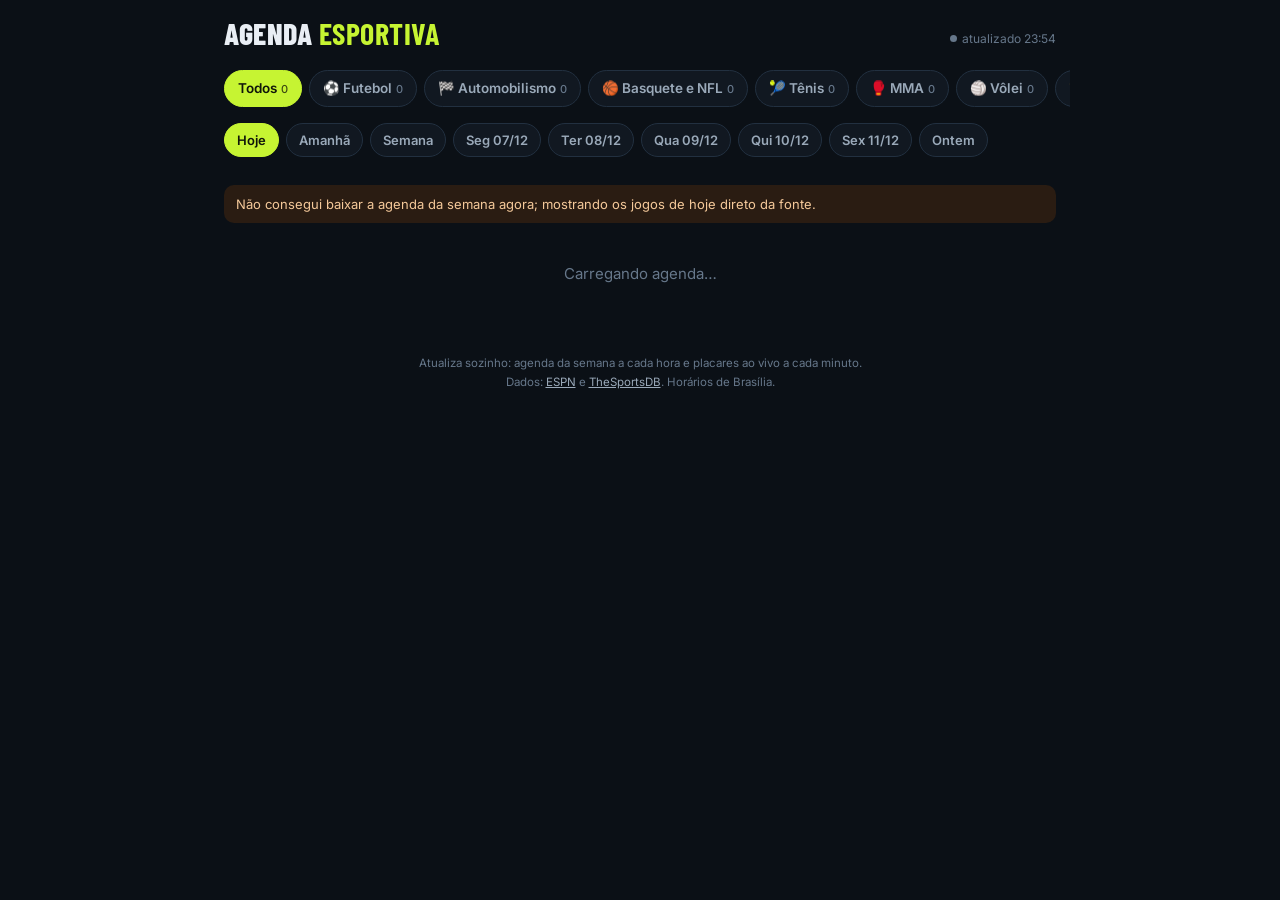
==== esportes/index.html @ 192f2d33 "Agenda Esportiva: página em /esportes/ e ajustes no núcleo; sw do site de chuva ignora /esportes/ Co" ====
<!DOCTYPE html>
<html lang="pt-BR">
<head>
<meta charset="utf-8">
<meta name="viewport" content="width=device-width, initial-scale=1, viewport-fit=cover">
<title>Agenda Esportiva</title>
<meta name="theme-color" content="#0b1016">
<meta name="apple-mobile-web-app-capable" content="yes">
<meta name="apple-mobile-web-app-status-bar-style" content="black-translucent">
<meta name="apple-mobile-web-app-title" content="Agenda">
<link rel="apple-touch-icon" href="icone.png">
<link rel="icon" href="icone.png">
<link rel="preconnect" href="https://fonts.googleapis.com">
<link href="https://fonts.googleapis.com/css2?family=Barlow+Condensed:wght@600;700;800&family=Inter:wght@400;500;600;700&display=swap" rel="stylesheet">
<style>
:root{
  --bg:#0b1016; --bg2:#111821; --card:#151e29; --card2:#1a2532; --line:#223040;
  --tx:#e9eef4; --tx2:#9aa9b9; --tx3:#66778a;
  --acc:#c6f432; --live:#ff4d4d; --final:#ffb020; --semi:#5cc8ff;
  --r:14px;
}
*{box-sizing:border-box;-webkit-tap-highlight-color:transparent}
html,body{margin:0;background:var(--bg);color:var(--tx);font:15px/1.4 Inter,system-ui,-apple-system,sans-serif}
body{padding:env(safe-area-inset-top) env(safe-area-inset-right) calc(env(safe-area-inset-bottom) + 24px) env(safe-area-inset-left)}
button{font:inherit;color:inherit;background:none;border:0;cursor:pointer}
.wrap{max-width:860px;margin:0 auto;padding:0 14px}
header{padding:18px 0 6px;display:flex;align-items:flex-end;justify-content:space-between;gap:12px}
h1{font:800 30px/1 "Barlow Condensed",sans-serif;letter-spacing:.5px;margin:0;text-transform:uppercase}
h1 b{color:var(--acc)}
.upd{font-size:12px;color:var(--tx3);text-align:right}
.upd .dot{display:inline-block;width:7px;height:7px;border-radius:50%;background:var(--tx3);margin-right:5px;vertical-align:1px}
.upd .dot.on{background:var(--acc);box-shadow:0 0 0 0 rgba(198,244,50,.6);animation:pulse 2s infinite}
@keyframes pulse{70%{box-shadow:0 0 0 7px rgba(198,244,50,0)}100%{box-shadow:0 0 0 0 rgba(198,244,50,0)}}

/* faixa de finais */
.secTit{font:700 13px/1 "Barlow Condensed",sans-serif;letter-spacing:1.4px;text-transform:uppercase;color:var(--tx2);margin:16px 0 8px;display:flex;align-items:center;gap:8px}
.secTit i{font-style:normal;color:var(--final)}
.strip{display:flex;gap:10px;overflow-x:auto;scroll-snap-type:x mandatory;padding-bottom:6px;margin:0 -14px;padding-left:14px;padding-right:14px;scrollbar-width:none}
.strip::-webkit-scrollbar{display:none}
.fcard{scroll-snap-align:start;flex:0 0 250px;background:linear-gradient(160deg,#2a2112 0%,var(--card) 55%);border:1px solid #3a2e14;border-radius:var(--r);padding:12px;text-align:left}
.fcard.semi{background:linear-gradient(160deg,#10263a 0%,var(--card) 55%);border-color:#173a55}
.fcard .fl{font-size:11px;color:var(--tx2);white-space:nowrap;overflow:hidden;text-overflow:ellipsis}
.fcard .ft{font:700 19px/1.15 "Barlow Condensed",sans-serif;margin:6px 0;min-height:44px}
.fcard .fq{font-size:12px;color:var(--tx2)}

/* chips */
.chips{display:flex;gap:7px;overflow-x:auto;margin:0 -14px;padding:2px 14px 4px;scrollbar-width:none}
.chips::-webkit-scrollbar{display:none}
.chip{flex:0 0 auto;padding:8px 13px;border-radius:999px;background:var(--bg2);border:1px solid var(--line);font-size:13.5px;font-weight:600;color:var(--tx2);white-space:nowrap}
.chip .n{font-size:11px;color:var(--tx3);margin-left:4px;font-weight:500}
.chip.on{background:var(--acc);color:#10160a;border-color:var(--acc)}
.chip.on .n{color:#3d4a12}
.dias{margin-top:10px}
.dias .chip{padding:7px 12px;font-size:13px}
.sticky{position:sticky;top:0;z-index:5;background:linear-gradient(var(--bg) 82%,rgba(11,16,22,0));padding:8px 0 8px;margin-top:6px}

/* listas */
.dia-h{font:800 22px/1 "Barlow Condensed",sans-serif;text-transform:uppercase;letter-spacing:.5px;margin:22px 0 4px}
.dia-h small{font:500 13px Inter,sans-serif;color:var(--tx3);text-transform:none;letter-spacing:0;margin-left:6px}
.liga{margin:14px 0 0;background:var(--card);border-radius:var(--r);overflow:hidden;border:1px solid var(--line)}
.liga-h{display:flex;align-items:center;gap:8px;padding:10px 12px;background:var(--card2);font-weight:700;font-size:13px;letter-spacing:.2px}
.liga-h .ico{font-size:15px}
.liga-h .tag{margin-left:auto}
.ev{display:grid;grid-template-columns:62px 1fr auto;gap:10px;align-items:center;width:100%;padding:11px 12px;border-top:1px solid var(--line);text-align:left}
.ev:first-of-type{border-top:0}
.ev:active{background:#1c2836}
.hora{font:700 17px/1 "Barlow Condensed",sans-serif;color:var(--tx);text-align:center}
.hora small{display:block;font:600 10px/1.2 Inter,sans-serif;color:var(--tx3);margin-top:3px;text-transform:uppercase}
.hora.vivo{color:var(--live)}
.hora.vivo small{color:var(--live)}
.hora.fim{color:var(--tx3)}
.eqs{min-width:0}
.eq{display:flex;align-items:center;gap:8px;min-width:0}
.eq + .eq{margin-top:5px}
.eq img,.eq .sem{width:20px;height:20px;object-fit:contain;flex:0 0 20px}
.eq .sem{border-radius:50%;background:var(--line)}
.eq span{white-space:nowrap;overflow:hidden;text-overflow:ellipsis;font-weight:500}
.eq.ven span{font-weight:700}
.eq.per span{color:var(--tx2)}
.uni{font-weight:600;white-space:nowrap;overflow:hidden;text-overflow:ellipsis}
.sub{font-size:12px;color:var(--tx3);margin-top:3px;white-space:nowrap;overflow:hidden;text-overflow:ellipsis}
.pls{text-align:right;font:700 18px/1 "Barlow Condensed",sans-serif;min-width:22px}
.pls div + div{margin-top:7px}
.pls .per{color:var(--tx3)}
.tag{display:inline-block;font:700 10px/1 Inter,sans-serif;letter-spacing:.6px;padding:4px 6px;border-radius:5px;text-transform:uppercase;vertical-align:1px}
.tag.final{background:var(--final);color:#231700}
.tag.semi{background:var(--semi);color:#04202f}
.tag.mata{background:#2b3a4d;color:#b9c8d8}
.tag.vivo{background:var(--live);color:#fff}
.mais{width:100%;padding:11px;border-top:1px solid var(--line);color:var(--acc);font-weight:600;font-size:13px}
.vazio{padding:40px 10px;text-align:center;color:var(--tx3)}
.aviso{margin:16px 0 0;padding:10px 12px;border-radius:10px;background:#2a1c12;color:#f5c99a;font-size:13px;display:none}

/* painel de detalhes */
.veu{position:fixed;inset:0;background:rgba(0,0,0,.55);opacity:0;pointer-events:none;transition:opacity .2s;z-index:20}
.veu.on{opacity:1;pointer-events:auto}
.painel{position:fixed;left:0;right:0;bottom:0;max-height:86vh;overflow:auto;background:var(--bg2);border-radius:20px 20px 0 0;border-top:1px solid var(--line);transform:translateY(105%);transition:transform .25s ease;z-index:21;padding:8px 18px calc(env(safe-area-inset-bottom) + 22px)}
@media(min-width:760px){.painel{left:50%;right:auto;width:620px;margin-left:-310px}}
.painel.on{transform:none}
.alca{width:42px;height:5px;border-radius:3px;background:var(--line);margin:4px auto 12px}
.fechar{position:absolute;right:12px;top:10px;width:34px;height:34px;border-radius:50%;background:var(--card);font-size:18px;color:var(--tx2)}
.p-liga{font-size:12px;color:var(--tx2);font-weight:600;padding-right:40px}
.p-tit{font:800 26px/1.08 "Barlow Condensed",sans-serif;margin:6px 0 4px;padding-right:30px}
.placar{display:grid;grid-template-columns:1fr auto 1fr;align-items:center;gap:10px;margin:14px 0 6px;background:var(--card);border-radius:var(--r);padding:16px 10px}
.placar .lado{text-align:center;min-width:0}
.placar img{width:46px;height:46px;object-fit:contain}
.placar .nm{font-weight:600;font-size:14px;margin-top:6px;line-height:1.2}
.placar .rc{font-size:11px;color:var(--tx3);margin-top:2px}
.placar .mid{text-align:center;font:800 34px/1 "Barlow Condensed",sans-serif}
.placar .mid small{display:block;font:600 11px Inter,sans-serif;color:var(--tx2);margin-top:4px}
.info{margin:12px 0 0;display:grid;gap:1px;background:var(--line);border-radius:12px;overflow:hidden}
.info div{background:var(--card);padding:10px 12px;display:flex;gap:12px;font-size:14px}
.info b{flex:0 0 96px;color:var(--tx3);font-weight:600;font-size:12.5px;padding-top:1px}
.lst{margin:12px 0 0;background:var(--card);border-radius:12px;overflow:hidden}
.lst h4{margin:0;padding:10px 12px;font:700 13px "Barlow Condensed",sans-serif;letter-spacing:1px;text-transform:uppercase;color:var(--tx2);background:var(--card2)}
.lst .ln{display:flex;justify-content:space-between;gap:10px;padding:9px 12px;border-top:1px solid var(--line);font-size:13.5px}
.lst .ln span:last-child{color:var(--tx2);text-align:right;flex:0 0 auto}
.forma{display:flex;gap:4px}
.forma i{font-style:normal;width:20px;height:20px;border-radius:5px;display:grid;place-items:center;font-size:11px;font-weight:700}
.forma .V{background:#1f6f3a}.forma .E{background:#55606d}.forma .D{background:#8a2a2a}
.lnk{display:block;text-align:center;margin:16px 0 0;padding:12px;border-radius:12px;background:var(--card);color:var(--acc);font-weight:600;text-decoration:none}
.carreg{color:var(--tx3);font-size:13px;margin-top:12px}
footer{margin:30px 0 0;color:var(--tx3);font-size:11.5px;text-align:center;line-height:1.6}
footer a{color:var(--tx2)}
</style>
</head>
<body>
<div class="wrap">
  <header>
    <h1>Agenda <b>Esportiva</b></h1>
    <div class="upd" id="upd"><span class="dot" id="dot"></span><span id="updTxt">carregando…</span></div>
  </header>

  <div id="finaisBox">
    <div class="secTit"><i>★</i> Finais e decisões da semana</div>
    <div class="strip" id="finais"></div>
  </div>

  <div class="sticky">
    <div class="chips" id="cats"></div>
    <div class="chips dias" id="dias"></div>
  </div>

  <div class="aviso" id="aviso"></div>
  <main id="lista"></main>

  <footer>
    Atualiza sozinho: agenda da semana a cada hora e placares ao vivo a cada minuto.<br>
    Dados: <a href="https://www.espn.com.br" rel="noopener">ESPN</a> e <a href="https://www.thesportsdb.com" rel="noopener">TheSportsDB</a>. Horários de Brasília.
  </footer>
</div>

<div class="veu" id="veu"></div>
<aside class="painel" id="painel" aria-modal="true" role="dialog">
  <div class="alca"></div>
  <button class="fechar" id="fechar" aria-label="Fechar">✕</button>
  <div id="pc"></div>
</aside>

<script src="nucleo.js"></script>
<script>
(function(){
"use strict";
const N = window.Nucleo;
const DADOS = "https://raw.githubusercontent.com/thiagoknag-debug/chuva-maringa/esportes-dados/semana.json";
const TZ = "America/Sao_Paulo";
const CHAVE = "agendaEsportiva.v1";
const st = { ev: new Map(), gerado: null, cat: "todos", dia: null, abertos: new Set(), aberto: null, vivoEm: null };

// ---------- datas ----------
const fmt = (o) => new Intl.DateTimeFormat("pt-BR", Object.assign({ timeZone: TZ }, o));
const fHora = fmt({ hour: "2-digit", minute: "2-digit" });
const fDiaCurto = fmt({ weekday: "short", day: "2-digit", month: "2-digit" });
const fDiaLongo = fmt({ weekday: "long", day: "numeric", month: "long" });
const hoje = () => N.diaBR(new Date());
const somaDia = (iso, n) => { const d = new Date(iso + "T12:00:00-03:00"); d.setDate(d.getDate() + n); return N.diaBR(d); };
const meioDia = (iso) => new Date(iso + "T12:00:00-03:00");
function rotuloDia(iso) {
  const h = hoje();
  if (iso === h) return "Hoje";
  if (iso === somaDia(h, 1)) return "Amanhã";
  if (iso === somaDia(h, -1)) return "Ontem";
  const s = fDiaCurto.format(meioDia(iso)).replace(".", "").replace(",", "");
  return s.charAt(0).toUpperCase() + s.slice(1);
}
function diasDoEvento(e) {
  const ini = N.diaBR(e.t);
  if (e.tipo === "golfe" && e.fimT) {
    const out = []; let d = ini; const f = N.diaBR(new Date(new Date(e.fimT).getTime() - 3600e3));
    for (let i = 0; i < 6 && d <= f; i++) { out.push(d); d = somaDia(d, 1); }
    return out.length ? out : [ini];
  }
  return [ini];
}

// ---------- utilidades ----------
const esc = (s) => String(s == null ? "" : s).replace(/[&<>"']/g, (c) => ({ "&": "&amp;", "<": "&lt;", ">": "&gt;", '"': "&quot;", "'": "&#39;" }[c]));
const catDe = (id) => N.CATS.find((c) => c.id === id) || { nome: id, ico: "•" };
const tagFase = (f) => f === "final" ? '<span class="tag final">Final</span>' : f === "semi" ? '<span class="tag semi">Semi</span>' : f === "mata" ? '<span class="tag mata">Mata-mata</span>' : "";
const vivo = (e) => e.st && e.st.e === "in" && new Date(e.t).getTime() > Date.now() - 8 * 3600e3;
const enc = (e) => e.st && (e.st.e === "post" || e.st.fim);
function horaTxt(e) {
  if (vivo(e)) {
    const fut = /^soccer\//.test(e.k);
    if (e.tipo === "time" && fut && e.st.rel) return { c: "vivo", h: esc(e.st.rel), s: "ao vivo" };
    if (e.tipo === "time" && e.st.per) return { c: "vivo", h: e.st.per + "º", s: e.st.rel ? esc(e.st.rel) : "ao vivo" };
    return { c: "vivo", h: "●", s: "ao vivo" };
  }
  if (enc(e)) return { c: "fim", h: fHora.format(new Date(e.t)), s: "encerrado" };
  if (e.hv === false) return { c: "", h: "—", s: "a definir" };
  return { c: "", h: fHora.format(new Date(e.t)), s: "" };
}
const logo = (u) => u ? '<img loading="lazy" alt="" src="' + esc(u) + '" onerror="this.replaceWith(Object.assign(document.createElement(\'i\'),{className:\'sem\'}))">' : '<i class="sem"></i>';

// ---------- dados ----------
function guardar() { try { localStorage.setItem(CHAVE, JSON.stringify({ gerado: st.gerado, eventos: [...st.ev.values()] })); } catch (e) {} }
function carregarCache() {
  try { const j = JSON.parse(localStorage.getItem(CHAVE) || "null"); if (j && j.eventos) { j.eventos.forEach((e) => st.ev.set(e.id, e)); st.gerado = j.gerado; return true; } } catch (e) {}
  return false;
}
function aplicar(lista) {
  const ger = st.gerado ? new Date(st.gerado).getTime() : 0;
  const ids = new Set();
  lista.forEach((e) => { ids.add(e.id); const old = st.ev.get(e.id); if (!(old && old._vivo && old._vivo > ger)) st.ev.set(e.id, e); });
  for (const [id, e] of st.ev) if (!ids.has(id) && !(e._vivo && Date.now() - e._vivo < 6 * 3600e3)) st.ev.delete(id);
}
async function baixarSemana() {
  try {
    const r = await fetch(DADOS + "?t=" + Math.floor(Date.now() / 300000), { cache: "no-store" });
    if (!r.ok) throw 0;
    const j = await r.json();
    st.gerado = j.gerado;
    aplicar(j.eventos);
    return true;
  } catch (e) { return false; }
}
async function pega(u) { try { const r = await fetch(u); return r.ok ? await r.json() : null; } catch (e) { return null; } }
async function buscarDireto(ligas, diasET) {
  const tarefas = [];
  ligas.forEach((k) => diasET.forEach((d) => tarefas.push(pega(N.urlEspn(k, d)).then((j) => j ? N.lerEspn(k, j) : []))));
  const res = (await Promise.all(tarefas)).flat();
  res.forEach((e) => { e._vivo = Date.now(); st.ev.set(e.id, e); });
  st.vivoEm = new Date();
  return res.length;
}
function ligasAgora() {
  // ligas ESPN com evento entre 4h atrás e 30 min à frente (ou ao vivo)
  const ag = Date.now(); const ks = new Set();
  for (const e of st.ev.values()) {
    if (!N.LIGA_POR_K[e.k]) continue;
    const t = new Date(e.t).getTime();
    if (vivo(e) || (!enc(e) && t < ag + 30 * 60e3 && t > ag - 5 * 3600e3)) ks.add(e.k);
  }
  return [...ks];
}
function ligasHoje() {
  const h = hoje(); const ks = new Set();
  for (const e of st.ev.values()) if (N.LIGA_POR_K[e.k] && diasDoEvento(e).includes(h)) ks.add(e.k);
  return [...ks];
}
const diasETAgora = () => [...new Set([N.diaET(new Date(Date.now() - 6 * 3600e3)), N.diaET(new Date())])];

// ---------- filtros ----------
function eventosFiltrados() {
  const out = [];
  for (const e of st.ev.values()) if (st.cat === "todos" || e.cat === st.cat) out.push(e);
  return out;
}
function principal(e) { return e.fase === "final" || e.fase === "semi" || e.w >= 80 || vivo(e); }

// ---------- render ----------
function renderCats() {
  const cont = {}; let tot = 0; const dia = st.dia === "semana" ? null : st.dia;
  for (const e of st.ev.values()) { if (dia && !diasDoEvento(e).includes(dia)) continue; cont[e.cat] = (cont[e.cat] || 0) + 1; tot++; }
  const itens = [{ id: "todos", nome: "Todos", ico: "" }, ...N.CATS];
  document.getElementById("cats").innerHTML = itens.map((c) =>
    '<button class="chip' + (st.cat === c.id ? " on" : "") + '" data-cat="' + c.id + '">' + (c.ico ? c.ico + " " : "") + esc(c.nome) +
    '<span class="n">' + (c.id === "todos" ? tot : (cont[c.id] || 0)) + "</span></button>").join("");
}
function renderDias() {
  const h = hoje(); const ds = ["semana"]; for (let i = 0; i < 7; i++) ds.push(somaDia(h, i));
  const lista = [ds[1], ds[2], "semana", ...ds.slice(3), somaDia(h, -1)];
  document.getElementById("dias").innerHTML = lista.map((d) =>
    '<button class="chip' + (st.dia === d ? " on" : "") + '" data-dia="' + d + '">' + (d === "semana" ? "Semana" : rotuloDia(d)) + "</button>").join("");
}
function renderFinais() {
  const ag = Date.now() - 3 * 3600e3; const fim = Date.now() + 8 * 864e5;
  const fs = eventosFiltrados().filter((e) => (e.fase === "final" || (e.fase === "semi" && e.w >= 130)) && !/duplas/.test(e.rodada || "") && !(enc(e) && new Date(e.t).getTime() < Date.now() - 12 * 3600e3) && new Date(e.t).getTime() > ag && new Date(e.t).getTime() < fim)
    .sort((a, b) => (a.fase === b.fase ? a.t.localeCompare(b.t) : a.fase === "final" ? -1 : 1));
  // agrupa duplicadas "A definir" do mesmo torneio/fase
  const vistos = new Set(); const uni = fs.filter((e) => { const k = e.tit.includes("A definir") ? e.liga + e.fase + N.diaBR(e.t) : e.id; if (vistos.has(k)) return false; vistos.add(k); return true; }).slice(0, 14);
  document.getElementById("finaisBox").style.display = uni.length ? "" : "none";
  document.getElementById("finais").innerHTML = uni.map((e) => {
    const h = horaTxt(e);
    const quando = vivo(e) ? '<span class="tag vivo">Ao vivo</span>' : rotuloDia(N.diaBR(e.t)) + (e.hv === false ? "" : " · " + fHora.format(new Date(e.t)));
    return '<button class="fcard ' + e.fase + '" data-id="' + esc(e.id) + '"><div class="fl">' + catDe(e.cat).ico + " " + esc(e.liga) + "</div>" +
      '<div class="ft">' + esc(e.tit) + "</div>" + '<div class="fq">' + tagFase(e.fase) + " &nbsp;" + quando + (enc(e) ? " · encerrado" : "") + "</div></button>";
  }).join("");
}
function linhaEv(e) {
  const h = horaTxt(e);
  let meio = "", dir = "";
  if (e.tipo === "time" && e.casa && e.fora) {
    const fimJ = enc(e);
    const cl = (x, y) => fimJ && x.pl !== "" && y.pl !== "" ? (Number(x.pl) > Number(y.pl) || x.v ? " ven" : Number(x.pl) < Number(y.pl) ? " per" : "") : "";
    meio = '<div class="eq' + cl(e.casa, e.fora) + '">' + logo(e.casa.logo) + "<span>" + esc(e.casa.n) + "</span></div>" +
      '<div class="eq' + cl(e.fora, e.casa) + '">' + logo(e.fora.logo) + "<span>" + esc(e.fora.n) + "</span></div>";
    if (e.st.e !== "pre" && (e.casa.pl !== "" || e.fora.pl !== "")) dir = '<div class="pls"><div>' + esc(e.casa.pl) + "</div><div>" + esc(e.fora.pl) + "</div></div>";
  } else if (e.tipo === "tenis") {
    const cl = (p) => enc(e) ? (p.v ? " ven" : " per") : "";
    meio = '<div class="eq' + cl(e.p1) + '"><span>' + esc(e.p1.n || "A definir") + (e.p1.pais ? ' <small style="color:var(--tx3)">' + esc(e.p1.pais) + "</small>" : "") + "</span></div>" +
      '<div class="eq' + cl(e.p2) + '"><span>' + esc(e.p2.n || "A definir") + (e.p2.pais ? ' <small style="color:var(--tx3)">' + esc(e.p2.pais) + "</small>" : "") + "</span></div>";
    if (e.st.e !== "pre" && (e.p1.sets.length || e.p2.sets.length)) dir = '<div class="pls"><div>' + esc(e.p1.sets.join(" ")) + "</div><div>" + esc(e.p2.sets.join(" ")) + "</div></div>";
  } else {
    let sub = e.local || e.cid || "";
    if (e.tipo === "mma" && e.principal) sub = "Luta principal: " + e.principal.a.n + " x " + e.principal.b.n;
    if (e.tipo === "golfe" && e.top && e.top[0] && e.st.e !== "pre") sub = "Líder: " + e.top[0].n + (e.top[0].pl ? " (" + e.top[0].pl + ")" : "");
    if (e.tipo === "corrida" && enc(e) && e.top && e.top[0]) sub = "1º " + e.top[0].n;
    meio = '<div class="uni">' + esc(e.tipo === "corrida" && e.sessao ? e.sessao + (e.gp ? " · " + e.gp : "") : e.tit) + "</div>" + (sub ? '<div class="sub">' + esc(sub) + "</div>" : "");
  }
  const tags = tagFase(e.fase);
  const subT = e.tipo === "tenis" ? [e.rodada, e.quadra].filter(Boolean).join(" · ") : (e.tipo === "time" ? (e.obs && e.obs[0]) || "" : "");
  return '<button class="ev" data-id="' + esc(e.id) + '"><div class="hora ' + h.c + '">' + h.h + (h.s ? "<small>" + h.s + "</small>" : "") + "</div>" +
    '<div class="eqs">' + meio + (subT || tags ? '<div class="sub">' + tags + (subT ? " " + esc(subT) : "") + "</div>" : "") + "</div>" + dir + "</button>";
}
function blocoLigas(lista, limite) {
  const g = new Map();
  lista.forEach((e) => { const k = e.liga; if (!g.has(k)) g.set(k, []); g.get(k).push(e); });
  const grupos = [...g.entries()].map(([liga, evs]) => {
    evs.sort((a, b) => a.t.localeCompare(b.t) || b.w - a.w);
    const w = Math.max(...evs.map((e) => e.w - (enc(e) ? 90 : 0))) + (evs.some(vivo) ? 30 : 0);
    return { liga, evs, w, cat: evs[0].cat, fase: evs.find((e) => e.fase === "final") ? "final" : evs.find((e) => e.fase === "semi") ? "semi" : "" };
  }).sort((a, b) => b.w - a.w);
  return grupos.map((G) => {
    const chave = (st.dia || "") + "|" + G.liga;
    const lim = st.abertos.has(chave) ? 999 : limite;
    const vis = G.evs.length > lim ? G.evs.slice(0, lim) : G.evs;
    return '<section class="liga"><div class="liga-h"><span class="ico">' + catDe(G.cat).ico + "</span>" + esc(G.liga) + (G.fase ? '<span class="tag ' + G.fase + '">' + (G.fase === "final" ? "Final" : "Semi") + "</span>" : "") + "</div>" +
      vis.map(linhaEv).join("") + (G.evs.length > vis.length ? '<button class="mais" data-abrir="' + esc(chave) + '">Ver mais ' + (G.evs.length - vis.length) + "</button>" : "") + "</section>";
  }).join("");
}
function renderLista() {
  const el = document.getElementById("lista");
  const evs = eventosFiltrados();
  if (!evs.length && !st.gerado) { el.innerHTML = '<div class="vazio">Carregando agenda…</div>'; return; }
  if (st.dia === "semana") {
    const h = hoje(); let html = "";
    for (let i = 0; i < 7; i++) {
      const d = somaDia(h, i);
      const doDia = evs.filter((e) => diasDoEvento(e).includes(d) && principal(e) && !(i === 0 && enc(e)) && !/duplas/.test(e.rodada || ""));
      if (!doDia.length) continue;
      const top = doDia.sort((a, b) => b.w - a.w).slice(0, 10);
      html += '<div class="dia-h">' + rotuloDia(d) + "<small>" + esc(fDiaLongo.format(meioDia(d))) + "</small></div>" + blocoLigas(top, 6) +
        '<button class="mais" style="border:0" data-dia="' + d + '">Ver todos os eventos de ' + rotuloDia(d).toLowerCase() + " →</button>";
    }
    el.innerHTML = html || '<div class="vazio">Nenhum evento principal nesta semana para esta categoria.</div>';
    return;
  }
  const doDia = evs.filter((e) => diasDoEvento(e).includes(st.dia));
  el.innerHTML = '<div class="dia-h">' + rotuloDia(st.dia) + "<small>" + esc(fDiaLongo.format(meioDia(st.dia))) + "</small></div>" +
    (doDia.length ? blocoLigas(doDia, st.cat === "todos" ? 5 : 12) : '<div class="vazio">Nenhum evento nesta data para esta categoria.</div>');
}
function renderUpd() {
  const t = document.getElementById("updTxt"); const dot = document.getElementById("dot");
  const qtVivo = [...st.ev.values()].filter(vivo).length;
  dot.className = "dot" + (qtVivo ? " on" : "");
  const base = st.vivoEm || (st.gerado ? new Date(st.gerado) : null);
  t.textContent = (qtVivo ? qtVivo + " ao vivo · " : "") + (base ? "atualizado " + fHora.format(base) : "sem conexão");
}
function render() { renderCats(); renderDias(); renderFinais(); renderLista(); renderUpd(); if (st.aberto) abrir(st.aberto, true); }

// ---------- detalhes ----------
const linhaInfo = (k, v) => v ? "<div><b>" + k + "</b><span>" + v + "</span></div>" : "";
function abrir(id, soAtualizar) {
  const e = st.ev.get(id); if (!e) return;
  st.aberto = id;
  const quando = new Date(e.t);
  const dataTxt = fDiaLongo.format(quando) + (e.hv === false ? " · horário a definir" : " · " + fHora.format(quando));
  const stTxt = vivo(e) ? '<span class="tag vivo">Ao vivo</span> ' + esc(e.st.txt || "") : enc(e) ? "Encerrado" : "A começar";
  let corpo = "";
  if (e.tipo === "time" && e.casa && e.fora) {
    const mid = e.st.e === "pre" ? "x" : esc(e.casa.pl) + " – " + esc(e.fora.pl);
    corpo += '<div class="placar"><div class="lado">' + logo(e.casa.logo) + '<div class="nm">' + esc(e.casa.nl || e.casa.n) + '</div><div class="rc">' + (e.casa.rec ? esc(e.casa.rec) : "mandante") + "</div></div>" +
      '<div class="mid">' + mid + "<small>" + (vivo(e) ? esc(e.st.rel || "ao vivo") : enc(e) ? "final" : esc(e.hv === false ? "—" : fHora.format(quando))) + "</small></div>" +
      '<div class="lado">' + logo(e.fora.logo) + '<div class="nm">' + esc(e.fora.nl || e.fora.n) + '</div><div class="rc">' + (e.fora.rec ? esc(e.fora.rec) : "visitante") + "</div></div></div>";
  }
  if (e.tipo === "tenis") {
    corpo += '<div class="lst"><h4>Partida</h4>' + [e.p1, e.p2].map((p) => '<div class="ln"><span>' + (p.v ? "🏆 " : "") + esc(p.n || "A definir") + (p.pais ? " · " + esc(p.pais) : "") + "</span><span>" + esc((p.sets || []).join("  ")) + "</span></div>").join("") + "</div>";
  }
  let info = linhaInfo("Quando", esc(dataTxt)) + linhaInfo("Situação", stTxt) +
    linhaInfo("Fase", e.fase ? tagFase(e.fase) + " " + esc(e.rodada || (e.obs && e.obs[0]) || "") : esc(e.rodada || "")) +
    linhaInfo("Local", esc([e.local, e.quadra && e.quadra !== e.local ? e.quadra : "", e.cid].filter(Boolean).join(" · "))) +
    linhaInfo("Transmissão", esc((e.tv || []).join(", "))) +
    linhaInfo("Observação", esc((e.obs || []).filter((o) => !e.fase || o !== (e.obs || [])[0]).join(" · ")));
  if (e.tipo === "time" && (e.casa && e.casa.rec)) info += linhaInfo("Campanha", esc(e.casa.n + " " + e.casa.rec + " · " + e.fora.n + " " + e.fora.rec) + ' <small style="color:var(--tx3)">(V-E-D)</small>');
  corpo += '<div class="info">' + info + "</div>";
  if (e.tipo === "mma" && e.lutas && e.lutas.length) {
    corpo += '<div class="lst"><h4>Card de lutas</h4>' + e.lutas.slice(0, 14).map((l, i) => {
      const n = (x) => (x.v ? "🏆 " : "") + esc(x.n) + (x.pais ? " (" + esc(x.pais) + ")" : "");
      return '<div class="ln"><span>' + (i === 0 ? "<b>Principal:</b> " : "") + n(l.a) + " x " + n(l.b) + "</span><span>" + esc(l.cat) + "</span></div>";
    }).join("") + "</div>";
  }
  if ((e.tipo === "corrida" || e.tipo === "golfe") && e.top && e.top.length && e.st.e !== "pre") {
    corpo += '<div class="lst"><h4>' + (e.tipo === "golfe" ? "Classificação" : "Resultado") + "</h4>" + e.top.map((x, i) => '<div class="ln"><span>' + (i + 1) + "º " + esc(x.n) + "</span><span>" + esc(x.pl || x.eq || "") + "</span></div>").join("") + "</div>";
  }
  if (e.tipo === "corrida" && N.LIGA_POR_K[e.k]) {
    const sess = [...st.ev.values()].filter((x) => x.k === e.k && x.ev === e.ev).sort((a, b) => a.t.localeCompare(b.t));
    if (sess.length > 1) corpo += '<div class="lst"><h4>Programação do fim de semana</h4>' + sess.map((x) => '<div class="ln"><span>' + (x.id === e.id ? "<b>" + esc(x.sessao) + "</b>" : esc(x.sessao)) + "</span><span>" + esc(rotuloDia(N.diaBR(x.t)) + " " + fHora.format(new Date(x.t))) + (enc(x) ? " ✓" : "") + "</span></div>").join("") + "</div>";
  }
  corpo += '<div id="extra"></div>';
  if (e.link) corpo += '<a class="lnk" href="' + esc(e.link) + '" target="_blank" rel="noopener">Ver detalhes completos na ESPN ↗</a>';
  document.getElementById("pc").innerHTML = '<div class="p-liga">' + catDe(e.cat).ico + " " + esc(e.liga) + "</div>" +
    '<div class="p-tit">' + esc(e.tipo === "corrida" ? (e.gp || e.tit) + (e.sessao ? " — " + e.sessao : "") : e.tit) + "</div>" + corpo;
  if (!soAtualizar) {
    document.getElementById("veu").classList.add("on"); document.getElementById("painel").classList.add("on");
    document.getElementById("painel").scrollTop = 0;
  }
  if (e.tipo === "time" && N.LIGA_POR_K[e.k]) extras(e);
}
const cacheExtra = new Map();
async function extras(e) {
  const box = document.getElementById("extra"); if (!box) return;
  let html = cacheExtra.get(e.id);
  if (html == null) {
    box.innerHTML = '<div class="carreg">Buscando forma recente e confrontos…</div>';
    const j = await pega(N.ESPN + e.k + "/summary?event=" + e.ev + "&lang=pt&region=br");
    html = "";
    if (j) {
      try {
        // forma recente
        const l5 = j.lastFiveGames || [];
        const linhas = l5.map((t) => {
          const nome = N.tr((t.team && (t.team.displayName || t.team.abbreviation)) || "");
          const res = (t.events || []).slice(0, 5).map((g) => { const r = (g.gameResult || "").toUpperCase(); const m = r === "W" ? "V" : r === "L" ? "D" : r === "D" || r === "T" ? "E" : r; return m ? '<i class="' + m + '">' + m + "</i>" : ""; }).join("");
          return res ? '<div class="ln"><span>' + esc(nome) + '</span><span class="forma">' + res + "</span></div>" : "";
        }).join("");
        if (linhas) html += '<div class="lst"><h4>Últimos 5 jogos</h4>' + linhas + "</div>";
        // classificação dos dois times
        const pos = [];
        const grupos = (j.standings && (j.standings.groups || [])) || [];
        grupos.forEach((g) => {
          const ent = (g.standings && g.standings.entries) || g.entries || [];
          ent.forEach((en, i) => {
            const tid = en.team && (en.team.id || en.id) || en.id;
            if (String(tid) === String(e.casa.id) || String(tid) === String(e.fora.id)) {
              const stat = (n) => { const s = (en.stats || []).find((x) => x.name === n || x.type === n); return s ? s.displayValue || s.value : ""; };
              const p = stat("rank") || stat("position") || (i + 1);
              const pts = stat("points");
              pos.push('<div class="ln"><span>' + esc(N.tr(en.team && (en.team.displayName || en.team) || "")) + "</span><span>" + esc(p) + "º" + (pts !== "" ? " · " + esc(pts) + " pts" : "") + (g.header ? " · " + esc(g.header) : "") + "</span></div>");
            }
          });
        });
        if (pos.length) html += '<div class="lst"><h4>Classificação</h4>' + pos.join("") + "</div>";
        // confrontos diretos
        const h2h = ((j.headToHeadGames || [])[0] || {}).events || [];
        if (h2h.length) html += '<div class="lst"><h4>Confrontos recentes</h4>' + h2h.slice(0, 4).map((g) => {
          const d = g.gameDate ? new Intl.DateTimeFormat("pt-BR", { day: "2-digit", month: "2-digit", year: "2-digit" }).format(new Date(g.gameDate)) : "";
          const adv = N.tr((g.opponent && (g.opponent.displayName || g.opponent.abbreviation)) || "");
          return '<div class="ln"><span>' + esc(d) + (adv ? " · vs " + esc(adv) : "") + "</span><span>" + esc(g.score || "") + "</span></div>";
        }).join("") + "</div>";
        // árbitro / público
        const gi = j.gameInfo || {};
        const arb = ((gi.officials || [])[0] || {}).displayName;
        const pub = gi.attendance;
        if (arb || pub) html += '<div class="info">' + linhaInfo("Árbitro", esc(arb || "")) + linhaInfo("Público", pub ? Number(pub).toLocaleString("pt-BR") : "") + "</div>";
      } catch (err) {}
    }
    cacheExtra.set(e.id, html);
  }
  if (st.aberto === e.id) { const b = document.getElementById("extra"); if (b) b.innerHTML = html; }
}
function fechar() { st.aberto = null; document.getElementById("veu").classList.remove("on"); document.getElementById("painel").classList.remove("on"); }

// ---------- eventos de interface ----------
document.addEventListener("click", (ev) => {
  const b = ev.target.closest("[data-cat],[data-dia],[data-id],[data-abrir]"); if (!b) return;
  if (b.dataset.cat) { st.cat = b.dataset.cat; try { history.replaceState(null, "", st.cat === "todos" ? location.pathname : "#" + st.cat); } catch (e) {} render(); }
  else if (b.dataset.dia) { st.dia = b.dataset.dia; render(); window.scrollTo({ top: 0, behavior: "smooth" }); }
  else if (b.dataset.abrir) { st.abertos.add(b.dataset.abrir); renderLista(); }
  else if (b.dataset.id) abrir(b.dataset.id);
});
document.getElementById("veu").onclick = fechar;
document.getElementById("fechar").onclick = fechar;
document.addEventListener("keydown", (e) => { if (e.key === "Escape") fechar(); });
(function () { // arrastar para baixo fecha
  const p = document.getElementById("painel"); let y0 = null;
  p.addEventListener("touchstart", (e) => { y0 = p.scrollTop <= 0 ? e.touches[0].clientY : null; }, { passive: true });
  p.addEventListener("touchend", (e) => { if (y0 != null && e.changedTouches[0].clientY - y0 > 90) fechar(); y0 = null; });
})();

// ---------- ciclo de atualização ----------
let timerVivo = null, rodando = false;
async function cicloVivo() {
  clearTimeout(timerVivo); if (rodando) return; rodando = true;
  let ks = [];
  try {
    ks = ligasAgora();
    if (ks.length) { await buscarDireto(ks, diasETAgora()); render(); guardar(); }
    else renderUpd();
  } catch (err) {}
  const temVivo = [...st.ev.values()].some(vivo) || ks.length;
  rodando = false;
  timerVivo = setTimeout(cicloVivo, temVivo ? 60e3 : 5 * 60e3);
}
async function iniciar() {
  const h = location.hash.replace("#", "");
  if (N.CATS.some((c) => c.id === h)) st.cat = h;
  st.dia = hoje();
  if (carregarCache()) render(); else renderLista();
  const ok = await baixarSemana();
  if (!ok) {
    const a = document.getElementById("aviso");
    a.style.display = "block";
    a.textContent = "Não consegui baixar a agenda da semana agora; mostrando os jogos de hoje direto da fonte.";
    await buscarDireto(N.LIGAS.map((l) => l.k), [N.diaET(new Date()), N.diaET(new Date(Date.now() + 864e5))]);
  } else {
    const ks = ligasHoje();
    render();
    if (ks.length) await buscarDireto(ks, diasETAgora());
  }
  render(); guardar();
  timerVivo = setTimeout(cicloVivo, 60e3);
  setInterval(async () => { if (await baixarSemana()) { render(); guardar(); } }, 30 * 60e3);
  document.addEventListener("visibilitychange", () => { if (document.visibilityState === "visible") { if (st.dia !== "semana" && st.dia < somaDia(hoje(), -1)) st.dia = hoje(); cicloVivo(); } });
}
iniciar();
})();
</script>
</body>
</html>
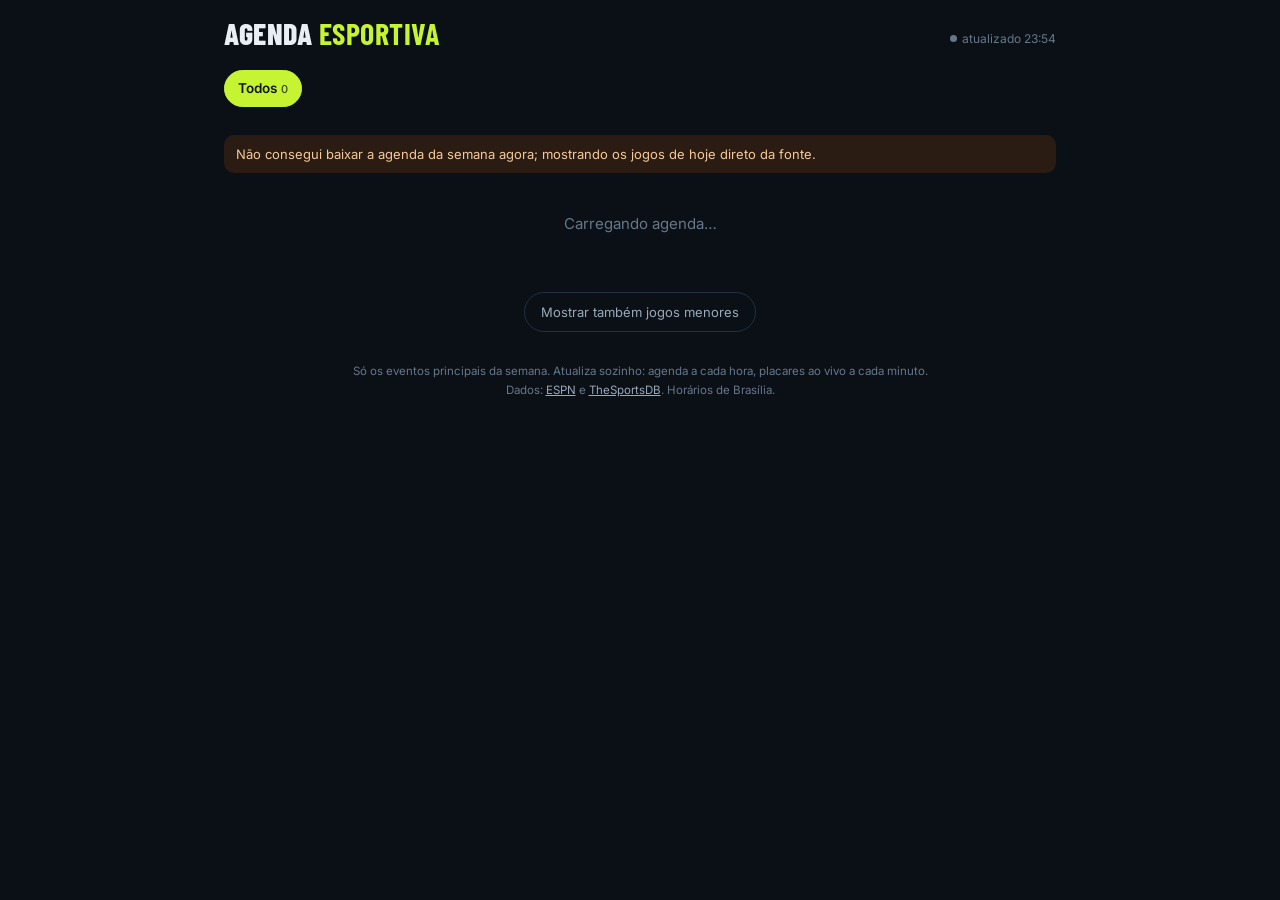
==== commit 7865756c: "Agenda Esportiva: só eventos principais, lista única da semana Co-Authored-By: Claude Opus 5.5 <nore" ====
--- a/esportes/index.html
+++ b/esportes/index.html
@@ -120,6 +120,13 @@
 .forma .V{background:#1f6f3a}.forma .E{background:#55606d}.forma .D{background:#8a2a2a}
 .lnk{display:block;text-align:center;margin:16px 0 0;padding:12px;border-radius:12px;background:var(--card);color:var(--acc);font-weight:600;text-decoration:none}
 .carreg{color:var(--tx3);font-size:13px;margin-top:12px}
+.dia{margin:18px 0 0;background:var(--card);border:1px solid var(--line);border-radius:var(--r);overflow:hidden}
+.dia .dia-h{margin:0;padding:12px 12px 10px;background:var(--card2);font-size:20px}
+.ev.final{box-shadow:inset 3px 0 0 var(--final);background:linear-gradient(90deg,rgba(255,176,32,.08),transparent 60%)}
+.ev.semi{box-shadow:inset 3px 0 0 var(--semi)}
+.ev.fimEv{opacity:.6}
+.lg{font-size:11.5px;color:var(--tx3);margin-bottom:4px;white-space:nowrap;overflow:hidden;text-overflow:ellipsis}
+.todosBtn{display:block;margin:18px auto 0;padding:10px 16px;border-radius:999px;border:1px solid var(--line);color:var(--tx2);font-size:13px}
 footer{margin:30px 0 0;color:var(--tx3);font-size:11.5px;text-align:center;line-height:1.6}
 footer a{color:var(--tx2)}
 </style>
@@ -131,21 +138,16 @@
     <div class="upd" id="upd"><span class="dot" id="dot"></span><span id="updTxt">carregando…</span></div>
   </header>
 
-  <div id="finaisBox">
-    <div class="secTit"><i>★</i> Finais e decisões da semana</div>
-    <div class="strip" id="finais"></div>
-  </div>
-
   <div class="sticky">
     <div class="chips" id="cats"></div>
-    <div class="chips dias" id="dias"></div>
   </div>
 
   <div class="aviso" id="aviso"></div>
   <main id="lista"></main>
+  <button class="todosBtn" id="todosBtn"></button>
 
   <footer>
-    Atualiza sozinho: agenda da semana a cada hora e placares ao vivo a cada minuto.<br>
+    Só os eventos principais da semana. Atualiza sozinho: agenda a cada hora, placares ao vivo a cada minuto.<br>
     Dados: <a href="https://www.espn.com.br" rel="noopener">ESPN</a> e <a href="https://www.thesportsdb.com" rel="noopener">TheSportsDB</a>. Horários de Brasília.
   </footer>
 </div>
@@ -165,7 +167,7 @@
 const DADOS = "https://raw.githubusercontent.com/thiagoknag-debug/chuva-maringa/esportes-dados/semana.json";
 const TZ = "America/Sao_Paulo";
 const CHAVE = "agendaEsportiva.v1";
-const st = { ev: new Map(), gerado: null, cat: "todos", dia: null, abertos: new Set(), aberto: null, vivoEm: null };
+const st = { todos: false, ev: new Map(), gerado: null, cat: "todos", dia: null, abertos: new Set(), aberto: null, vivoEm: null };
 
 // ---------- datas ----------
 const fmt = (o) => new Intl.DateTimeFormat("pt-BR", Object.assign({ timeZone: TZ }, o));
@@ -195,6 +197,10 @@
 
 // ---------- utilidades ----------
 const esc = (s) => String(s == null ? "" : s).replace(/[&<>"']/g, (c) => ({ "&": "&amp;", "<": "&lt;", ">": "&gt;", '"': "&quot;", "'": "&#39;" }[c]));
+const TRAD = { "In Progress": "Em andamento", "Final": "Encerrado", "Scheduled": "Agendado", "Halftime": "Intervalo", "End of Period": "Fim do período", "Postponed": "Adiado", "Canceled": "Cancelado", "Delayed": "Atrasado",
+  Heavyweight: "Peso-pesado", "Light Heavyweight": "Meio-pesado", Middleweight: "Médio", Welterweight: "Meio-médio", Lightweight: "Leve", Featherweight: "Pena", Bantamweight: "Galo", Flyweight: "Mosca", Strawweight: "Palha",
+  "W Bantamweight": "Galo (fem.)", "W Flyweight": "Mosca (fem.)", "W Strawweight": "Palha (fem.)", "W Featherweight": "Pena (fem.)", Catchweight: "Peso combinado" };
+const trd = (t) => TRAD[t] || t || "";
 const catDe = (id) => N.CATS.find((c) => c.id === id) || { nome: id, ico: "•" };
 const tagFase = (f) => f === "final" ? '<span class="tag final">Final</span>' : f === "semi" ? '<span class="tag semi">Semi</span>' : f === "mata" ? '<span class="tag mata">Mata-mata</span>' : "";
 const vivo = (e) => e.st && e.st.e === "in" && new Date(e.t).getTime() > Date.now() - 8 * 3600e3;
@@ -269,37 +275,27 @@
 function principal(e) { return e.fase === "final" || e.fase === "semi" || e.w >= 80 || vivo(e); }
 
 // ---------- render ----------
+function visiveis() {
+  return eventosFiltrados().filter((e) => st.todos || N.destaque(e));
+}
+function diasSemana() { const h = hoje(); const out = []; for (let i = 0; i < 7; i++) out.push(somaDia(h, i)); return out; }
 function renderCats() {
-  const cont = {}; let tot = 0; const dia = st.dia === "semana" ? null : st.dia;
-  for (const e of st.ev.values()) { if (dia && !diasDoEvento(e).includes(dia)) continue; cont[e.cat] = (cont[e.cat] || 0) + 1; tot++; }
-  const itens = [{ id: "todos", nome: "Todos", ico: "" }, ...N.CATS];
+  const ds = new Set(diasSemana()); const cont = {}; let tot = 0;
+  for (const e of st.ev.values()) {
+    if (!(st.todos || N.destaque(e))) continue;
+    if (!diasDoEvento(e).some((d) => ds.has(d))) continue;
+    cont[e.cat] = (cont[e.cat] || 0) + 1; tot++;
+  }
+  const itens = [{ id: "todos", nome: "Todos", ico: "" }, ...N.CATS.filter((c) => cont[c.id] || st.cat === c.id)];
   document.getElementById("cats").innerHTML = itens.map((c) =>
     '<button class="chip' + (st.cat === c.id ? " on" : "") + '" data-cat="' + c.id + '">' + (c.ico ? c.ico + " " : "") + esc(c.nome) +
     '<span class="n">' + (c.id === "todos" ? tot : (cont[c.id] || 0)) + "</span></button>").join("");
-}
-function renderDias() {
-  const h = hoje(); const ds = ["semana"]; for (let i = 0; i < 7; i++) ds.push(somaDia(h, i));
-  const lista = [ds[1], ds[2], "semana", ...ds.slice(3), somaDia(h, -1)];
-  document.getElementById("dias").innerHTML = lista.map((d) =>
-    '<button class="chip' + (st.dia === d ? " on" : "") + '" data-dia="' + d + '">' + (d === "semana" ? "Semana" : rotuloDia(d)) + "</button>").join("");
-}
-function renderFinais() {
-  const ag = Date.now() - 3 * 3600e3; const fim = Date.now() + 8 * 864e5;
-  const fs = eventosFiltrados().filter((e) => (e.fase === "final" || (e.fase === "semi" && e.w >= 130)) && !/duplas/.test(e.rodada || "") && !(enc(e) && new Date(e.t).getTime() < Date.now() - 12 * 3600e3) && new Date(e.t).getTime() > ag && new Date(e.t).getTime() < fim)
-    .sort((a, b) => (a.fase === b.fase ? a.t.localeCompare(b.t) : a.fase === "final" ? -1 : 1));
-  // agrupa duplicadas "A definir" do mesmo torneio/fase
-  const vistos = new Set(); const uni = fs.filter((e) => { const k = e.tit.includes("A definir") ? e.liga + e.fase + N.diaBR(e.t) : e.id; if (vistos.has(k)) return false; vistos.add(k); return true; }).slice(0, 14);
-  document.getElementById("finaisBox").style.display = uni.length ? "" : "none";
-  document.getElementById("finais").innerHTML = uni.map((e) => {
-    const h = horaTxt(e);
-    const quando = vivo(e) ? '<span class="tag vivo">Ao vivo</span>' : rotuloDia(N.diaBR(e.t)) + (e.hv === false ? "" : " · " + fHora.format(new Date(e.t)));
-    return '<button class="fcard ' + e.fase + '" data-id="' + esc(e.id) + '"><div class="fl">' + catDe(e.cat).ico + " " + esc(e.liga) + "</div>" +
-      '<div class="ft">' + esc(e.tit) + "</div>" + '<div class="fq">' + tagFase(e.fase) + " &nbsp;" + quando + (enc(e) ? " · encerrado" : "") + "</div></button>";
-  }).join("");
+  document.getElementById("todosBtn").textContent = st.todos ? "Mostrar só os principais" : "Mostrar também jogos menores";
 }
 function linhaEv(e) {
   const h = horaTxt(e);
   let meio = "", dir = "";
+  const tit = e.tipo === "corrida" && e.sessao ? (e.gp || e.tit) + " · " + e.sessao : e.tit;
   if (e.tipo === "time" && e.casa && e.fora) {
     const fimJ = enc(e);
     const cl = (x, y) => fimJ && x.pl !== "" && y.pl !== "" ? (Number(x.pl) > Number(y.pl) || x.v ? " ven" : Number(x.pl) < Number(y.pl) ? " per" : "") : "";
@@ -308,57 +304,35 @@
     if (e.st.e !== "pre" && (e.casa.pl !== "" || e.fora.pl !== "")) dir = '<div class="pls"><div>' + esc(e.casa.pl) + "</div><div>" + esc(e.fora.pl) + "</div></div>";
   } else if (e.tipo === "tenis") {
     const cl = (p) => enc(e) ? (p.v ? " ven" : " per") : "";
-    meio = '<div class="eq' + cl(e.p1) + '"><span>' + esc(e.p1.n || "A definir") + (e.p1.pais ? ' <small style="color:var(--tx3)">' + esc(e.p1.pais) + "</small>" : "") + "</span></div>" +
-      '<div class="eq' + cl(e.p2) + '"><span>' + esc(e.p2.n || "A definir") + (e.p2.pais ? ' <small style="color:var(--tx3)">' + esc(e.p2.pais) + "</small>" : "") + "</span></div>";
+    meio = '<div class="eq' + cl(e.p1) + '"><span>' + esc(e.p1.n || "A definir") + "</span></div>" + '<div class="eq' + cl(e.p2) + '"><span>' + esc(e.p2.n || "A definir") + "</span></div>";
     if (e.st.e !== "pre" && (e.p1.sets.length || e.p2.sets.length)) dir = '<div class="pls"><div>' + esc(e.p1.sets.join(" ")) + "</div><div>" + esc(e.p2.sets.join(" ")) + "</div></div>";
   } else {
-    let sub = e.local || e.cid || "";
+    let sub = "";
     if (e.tipo === "mma" && e.principal) sub = "Luta principal: " + e.principal.a.n + " x " + e.principal.b.n;
-    if (e.tipo === "golfe" && e.top && e.top[0] && e.st.e !== "pre") sub = "Líder: " + e.top[0].n + (e.top[0].pl ? " (" + e.top[0].pl + ")" : "");
+    if (e.tipo === "golfe" && e.top && e.top[0] && e.st.e !== "pre") sub = "Líder: " + e.top[0].n;
     if (e.tipo === "corrida" && enc(e) && e.top && e.top[0]) sub = "1º " + e.top[0].n;
-    meio = '<div class="uni">' + esc(e.tipo === "corrida" && e.sessao ? e.sessao + (e.gp ? " · " + e.gp : "") : e.tit) + "</div>" + (sub ? '<div class="sub">' + esc(sub) + "</div>" : "");
-  }
-  const tags = tagFase(e.fase);
-  const subT = e.tipo === "tenis" ? [e.rodada, e.quadra].filter(Boolean).join(" · ") : (e.tipo === "time" ? (e.obs && e.obs[0]) || "" : "");
-  return '<button class="ev" data-id="' + esc(e.id) + '"><div class="hora ' + h.c + '">' + h.h + (h.s ? "<small>" + h.s + "</small>" : "") + "</div>" +
-    '<div class="eqs">' + meio + (subT || tags ? '<div class="sub">' + tags + (subT ? " " + esc(subT) : "") + "</div>" : "") + "</div>" + dir + "</button>";
-}
-function blocoLigas(lista, limite) {
-  const g = new Map();
-  lista.forEach((e) => { const k = e.liga; if (!g.has(k)) g.set(k, []); g.get(k).push(e); });
-  const grupos = [...g.entries()].map(([liga, evs]) => {
-    evs.sort((a, b) => a.t.localeCompare(b.t) || b.w - a.w);
-    const w = Math.max(...evs.map((e) => e.w - (enc(e) ? 90 : 0))) + (evs.some(vivo) ? 30 : 0);
-    return { liga, evs, w, cat: evs[0].cat, fase: evs.find((e) => e.fase === "final") ? "final" : evs.find((e) => e.fase === "semi") ? "semi" : "" };
-  }).sort((a, b) => b.w - a.w);
-  return grupos.map((G) => {
-    const chave = (st.dia || "") + "|" + G.liga;
-    const lim = st.abertos.has(chave) ? 999 : limite;
-    const vis = G.evs.length > lim ? G.evs.slice(0, lim) : G.evs;
-    return '<section class="liga"><div class="liga-h"><span class="ico">' + catDe(G.cat).ico + "</span>" + esc(G.liga) + (G.fase ? '<span class="tag ' + G.fase + '">' + (G.fase === "final" ? "Final" : "Semi") + "</span>" : "") + "</div>" +
-      vis.map(linhaEv).join("") + (G.evs.length > vis.length ? '<button class="mais" data-abrir="' + esc(chave) + '">Ver mais ' + (G.evs.length - vis.length) + "</button>" : "") + "</section>";
-  }).join("");
+    meio = '<div class="uni">' + esc(tit.replace(/ vs\.? /g, " x ")) + "</div>" + (sub ? '<div class="sub">' + esc(sub) + "</div>" : "");
+  }
+  const lg = catDe(e.cat).ico + " " + esc(e.tipo === "tenis" ? e.liga.replace(/^(ATP|WTA) · /, "") + (e.rodada ? " · " + e.rodada : "") : e.liga);
+  return '<button class="ev' + (e.fase === "final" || e.fase === "semi" ? " " + e.fase : "") + (enc(e) ? " fimEv" : "") + '" data-id="' + esc(e.id) + '"><div class="hora ' + h.c + '">' + h.h + (h.s ? "<small>" + h.s + "</small>" : "") + "</div>" +
+    '<div class="eqs"><div class="lg">' + tagFase(e.fase) + (e.fase ? " " : "") + lg + "</div>" + meio + "</div>" + dir + "</button>";
 }
 function renderLista() {
   const el = document.getElementById("lista");
-  const evs = eventosFiltrados();
+  const evs = visiveis();
   if (!evs.length && !st.gerado) { el.innerHTML = '<div class="vazio">Carregando agenda…</div>'; return; }
-  if (st.dia === "semana") {
-    const h = hoje(); let html = "";
-    for (let i = 0; i < 7; i++) {
-      const d = somaDia(h, i);
-      const doDia = evs.filter((e) => diasDoEvento(e).includes(d) && principal(e) && !(i === 0 && enc(e)) && !/duplas/.test(e.rodada || ""));
-      if (!doDia.length) continue;
-      const top = doDia.sort((a, b) => b.w - a.w).slice(0, 10);
-      html += '<div class="dia-h">' + rotuloDia(d) + "<small>" + esc(fDiaLongo.format(meioDia(d))) + "</small></div>" + blocoLigas(top, 6) +
-        '<button class="mais" style="border:0" data-dia="' + d + '">Ver todos os eventos de ' + rotuloDia(d).toLowerCase() + " →</button>";
-    }
-    el.innerHTML = html || '<div class="vazio">Nenhum evento principal nesta semana para esta categoria.</div>';
-    return;
-  }
-  const doDia = evs.filter((e) => diasDoEvento(e).includes(st.dia));
-  el.innerHTML = '<div class="dia-h">' + rotuloDia(st.dia) + "<small>" + esc(fDiaLongo.format(meioDia(st.dia))) + "</small></div>" +
-    (doDia.length ? blocoLigas(doDia, st.cat === "todos" ? 5 : 12) : '<div class="vazio">Nenhum evento nesta data para esta categoria.</div>');
+  const ord = (e) => vivo(e) ? 0 : 1;
+  let html = "";
+  diasSemana().forEach((d, i) => {
+    let doDia = evs.filter((e) => diasDoEvento(e).includes(d));
+    if (!doDia.length) return;
+    doDia.sort((a, b) => ord(a) - ord(b) || a.t.localeCompare(b.t) || b.w - a.w);
+    // tênis "A definir" repetido: mostra um só
+    const vistos = new Set();
+    doDia = doDia.filter((e) => { if (e.tipo !== "tenis" || !/A definir/.test(e.tit)) return true; const k = e.liga + e.fase; if (vistos.has(k)) return false; vistos.add(k); return true; });
+    html += '<section class="dia"><div class="dia-h">' + rotuloDia(d) + "<small>" + esc(fDiaLongo.format(meioDia(d))) + "</small></div>" + doDia.map(linhaEv).join("") + "</section>";
+  });
+  el.innerHTML = html || '<div class="vazio">Nenhum evento principal nesta semana para esta categoria.</div>';
 }
 function renderUpd() {
   const t = document.getElementById("updTxt"); const dot = document.getElementById("dot");
@@ -367,7 +341,7 @@
   const base = st.vivoEm || (st.gerado ? new Date(st.gerado) : null);
   t.textContent = (qtVivo ? qtVivo + " ao vivo · " : "") + (base ? "atualizado " + fHora.format(base) : "sem conexão");
 }
-function render() { renderCats(); renderDias(); renderFinais(); renderLista(); renderUpd(); if (st.aberto) abrir(st.aberto, true); }
+function render() { renderCats(); renderLista(); renderUpd(); if (st.aberto) abrir(st.aberto, true); }
 
 // ---------- detalhes ----------
 const linhaInfo = (k, v) => v ? "<div><b>" + k + "</b><span>" + v + "</span></div>" : "";
@@ -376,7 +350,7 @@
   st.aberto = id;
   const quando = new Date(e.t);
   const dataTxt = fDiaLongo.format(quando) + (e.hv === false ? " · horário a definir" : " · " + fHora.format(quando));
-  const stTxt = vivo(e) ? '<span class="tag vivo">Ao vivo</span> ' + esc(e.st.txt || "") : enc(e) ? "Encerrado" : "A começar";
+  const stTxt = vivo(e) ? '<span class="tag vivo">Ao vivo</span> ' + esc(trd(e.st.txt)) : enc(e) ? "Encerrado" : "A começar";
   let corpo = "";
   if (e.tipo === "time" && e.casa && e.fora) {
     const mid = e.st.e === "pre" ? "x" : esc(e.casa.pl) + " – " + esc(e.fora.pl);
@@ -397,7 +371,7 @@
   if (e.tipo === "mma" && e.lutas && e.lutas.length) {
     corpo += '<div class="lst"><h4>Card de lutas</h4>' + e.lutas.slice(0, 14).map((l, i) => {
       const n = (x) => (x.v ? "🏆 " : "") + esc(x.n) + (x.pais ? " (" + esc(x.pais) + ")" : "");
-      return '<div class="ln"><span>' + (i === 0 ? "<b>Principal:</b> " : "") + n(l.a) + " x " + n(l.b) + "</span><span>" + esc(l.cat) + "</span></div>";
+      return '<div class="ln"><span>' + (i === 0 ? "<b>Principal:</b> " : "") + n(l.a) + " x " + n(l.b) + "</span><span>" + esc(trd(l.cat)) + "</span></div>";
     }).join("") + "</div>";
   }
   if ((e.tipo === "corrida" || e.tipo === "golfe") && e.top && e.top.length && e.st.e !== "pre") {
@@ -410,7 +384,7 @@
   corpo += '<div id="extra"></div>';
   if (e.link) corpo += '<a class="lnk" href="' + esc(e.link) + '" target="_blank" rel="noopener">Ver detalhes completos na ESPN ↗</a>';
   document.getElementById("pc").innerHTML = '<div class="p-liga">' + catDe(e.cat).ico + " " + esc(e.liga) + "</div>" +
-    '<div class="p-tit">' + esc(e.tipo === "corrida" ? (e.gp || e.tit) + (e.sessao ? " — " + e.sessao : "") : e.tit) + "</div>" + corpo;
+    '<div class="p-tit">' + esc(e.tipo === "mma" ? e.tit.replace(/ vs\.? /g, " x ") : e.tipo === "corrida" ? (e.gp || e.tit) + (e.sessao ? " — " + e.sessao : "") : e.tit) + "</div>" + corpo;
   if (!soAtualizar) {
     document.getElementById("veu").classList.add("on"); document.getElementById("painel").classList.add("on");
     document.getElementById("painel").scrollTop = 0;
@@ -473,12 +447,11 @@
 
 // ---------- eventos de interface ----------
 document.addEventListener("click", (ev) => {
-  const b = ev.target.closest("[data-cat],[data-dia],[data-id],[data-abrir]"); if (!b) return;
+  const b = ev.target.closest("[data-cat],[data-id]"); if (!b) return;
   if (b.dataset.cat) { st.cat = b.dataset.cat; try { history.replaceState(null, "", st.cat === "todos" ? location.pathname : "#" + st.cat); } catch (e) {} render(); }
-  else if (b.dataset.dia) { st.dia = b.dataset.dia; render(); window.scrollTo({ top: 0, behavior: "smooth" }); }
-  else if (b.dataset.abrir) { st.abertos.add(b.dataset.abrir); renderLista(); }
   else if (b.dataset.id) abrir(b.dataset.id);
 });
+document.getElementById("todosBtn").onclick = () => { st.todos = !st.todos; render(); };
 document.getElementById("veu").onclick = fechar;
 document.getElementById("fechar").onclick = fechar;
 document.addEventListener("keydown", (e) => { if (e.key === "Escape") fechar(); });
@@ -505,7 +478,6 @@
 async function iniciar() {
   const h = location.hash.replace("#", "");
   if (N.CATS.some((c) => c.id === h)) st.cat = h;
-  st.dia = hoje();
   if (carregarCache()) render(); else renderLista();
   const ok = await baixarSemana();
   if (!ok) {
@@ -521,7 +493,7 @@
   render(); guardar();
   timerVivo = setTimeout(cicloVivo, 60e3);
   setInterval(async () => { if (await baixarSemana()) { render(); guardar(); } }, 30 * 60e3);
-  document.addEventListener("visibilitychange", () => { if (document.visibilityState === "visible") { if (st.dia !== "semana" && st.dia < somaDia(hoje(), -1)) st.dia = hoje(); cicloVivo(); } });
+  document.addEventListener("visibilitychange", () => { if (document.visibilityState === "visible") { render(); cicloVivo(); } });
 }
 iniciar();
 })();
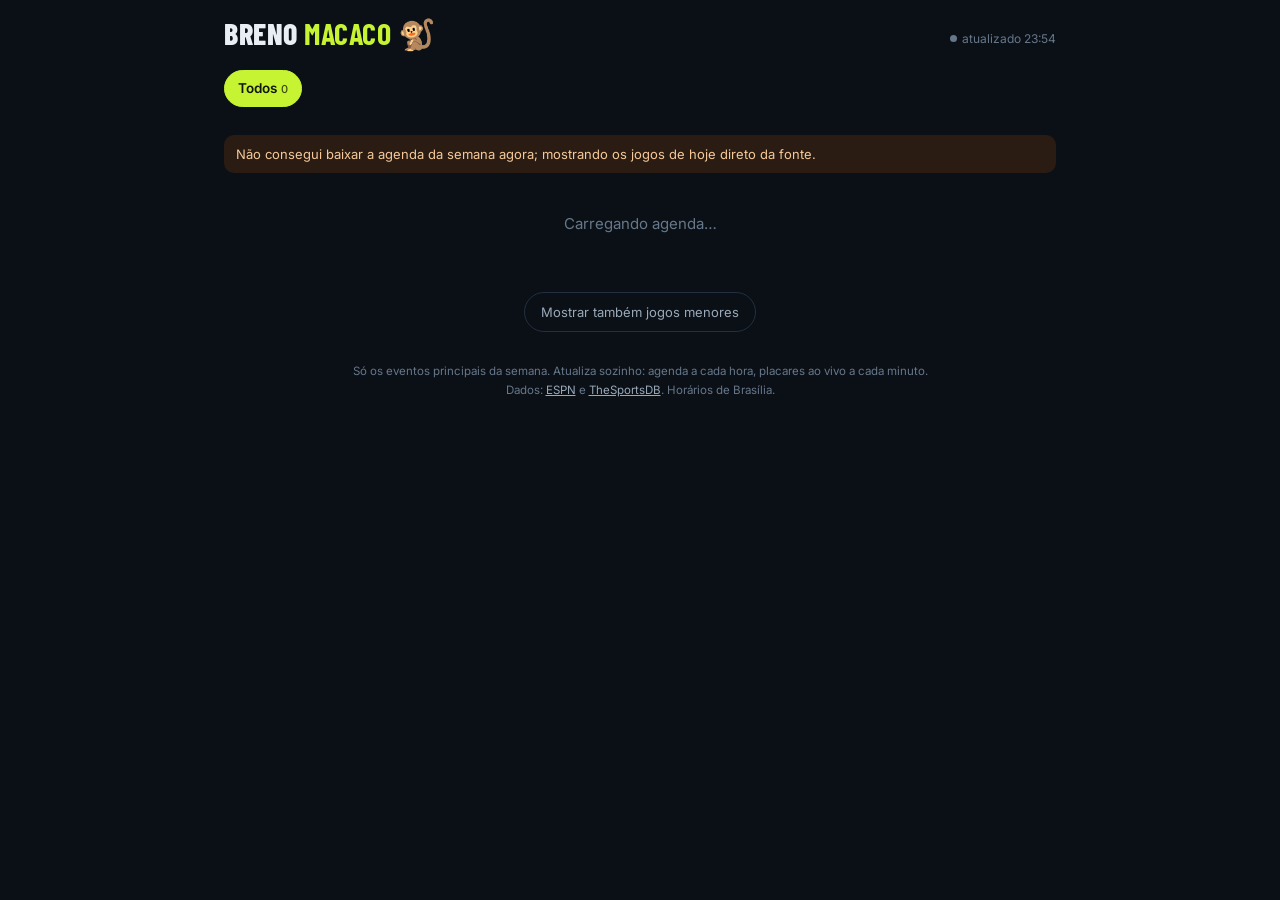
==== commit 8d3afece: "Renomeia para Breno Macaco; contador ao vivo só dos eventos visíveis Co-Authored-By: Claude Opus 5.5" ====
--- a/esportes/index.html
+++ b/esportes/index.html
@@ -3,11 +3,11 @@
 <head>
 <meta charset="utf-8">
 <meta name="viewport" content="width=device-width, initial-scale=1, viewport-fit=cover">
-<title>Agenda Esportiva</title>
+<title>Breno Macaco 🐒</title>
 <meta name="theme-color" content="#0b1016">
 <meta name="apple-mobile-web-app-capable" content="yes">
 <meta name="apple-mobile-web-app-status-bar-style" content="black-translucent">
-<meta name="apple-mobile-web-app-title" content="Agenda">
+<meta name="apple-mobile-web-app-title" content="Breno Macaco">
 <link rel="apple-touch-icon" href="icone.png">
 <link rel="icon" href="icone.png">
 <link rel="preconnect" href="https://fonts.googleapis.com">
@@ -27,6 +27,8 @@
 header{padding:18px 0 6px;display:flex;align-items:flex-end;justify-content:space-between;gap:12px}
 h1{font:800 30px/1 "Barlow Condensed",sans-serif;letter-spacing:.5px;margin:0;text-transform:uppercase}
 h1 b{color:var(--acc)}
+h1 .mac{display:inline-block;font-size:30px;animation:balanca 2.4s ease-in-out infinite;transform-origin:50% 90%}
+@keyframes balanca{0%,100%{transform:rotate(-12deg)}50%{transform:rotate(14deg)}}
 .upd{font-size:12px;color:var(--tx3);text-align:right}
 .upd .dot{display:inline-block;width:7px;height:7px;border-radius:50%;background:var(--tx3);margin-right:5px;vertical-align:1px}
 .upd .dot.on{background:var(--acc);box-shadow:0 0 0 0 rgba(198,244,50,.6);animation:pulse 2s infinite}
@@ -134,7 +136,7 @@
 <body>
 <div class="wrap">
   <header>
-    <h1>Agenda <b>Esportiva</b></h1>
+    <h1>Breno <b>Macaco</b> <span class="mac">🐒</span></h1>
     <div class="upd" id="upd"><span class="dot" id="dot"></span><span id="updTxt">carregando…</span></div>
   </header>
 
@@ -336,7 +338,7 @@
 }
 function renderUpd() {
   const t = document.getElementById("updTxt"); const dot = document.getElementById("dot");
-  const qtVivo = [...st.ev.values()].filter(vivo).length;
+  const qtVivo = visiveis().filter(vivo).length;
   dot.className = "dot" + (qtVivo ? " on" : "");
   const base = st.vivoEm || (st.gerado ? new Date(st.gerado) : null);
   t.textContent = (qtVivo ? qtVivo + " ao vivo · " : "") + (base ? "atualizado " + fHora.format(base) : "sem conexão");
